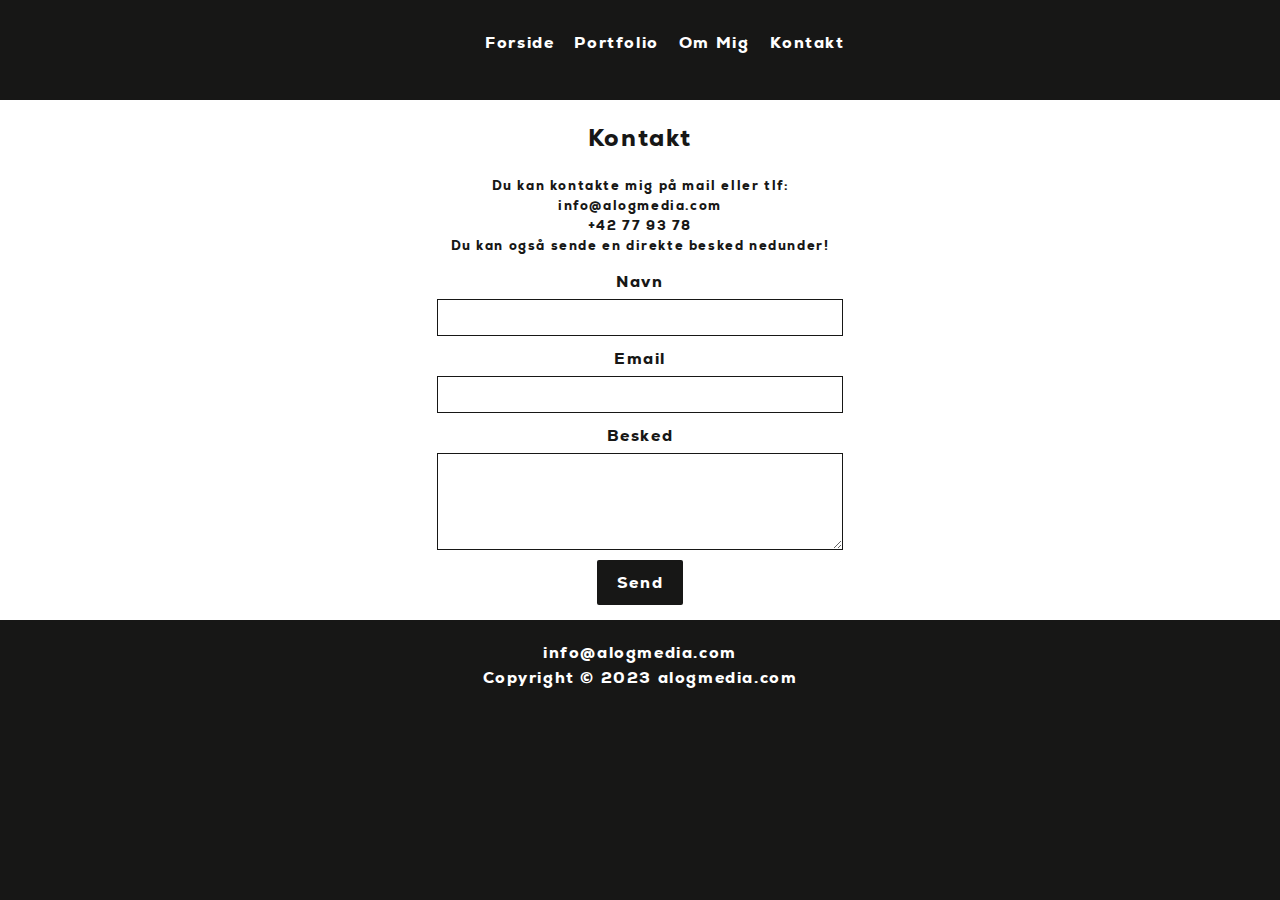
==== forbedring.html @ 963b135a "Forbedringer" ====
<!DOCTYPE html>
<html lang="da" dir="ltr">
<head>	
	<meta charset="UTF-8">	
	<meta name="viewport" content="width=device-width, initial-scale=1.0">
    <title>Multimediedesigner med flair for detaljer | Kontakt mig nu!</title>
    <meta name="description" content="Kontakt en erfaren multimediedesigner for spændende projekter inden for webdesign, grafisk design og interaktive medier. Lad os skabe noget unikt sammen!">
	<link rel="stylesheet" href="forbedring.css">
</head>
<body>
  <header class="item1">
    <nav class="headmenu">
        <input type="checkbox" id="toggle" class="toggle-input">
        <label for="toggle" class="burger-menu">
            <span class="line"></span>
            <span class="line"></span>
            <span class="line"></span>
        </label>
        <ul class="burger-links">
            <li><a href="index.html">Forside</a></li>
            <li><a href="portfolio.html">Portfolio</a></li>
            <li><a href="om-mig.html">Om Mig</a></li>
            <li><a href="kontakt.html">Kontakt</a></li>
        </ul>
    </nav>
</header>
<main class="maincontent">
  <section class="content">
        <h2>Kontakt</h2>
        <p class="kontaktinfo">Du kan kontakte mig på mail eller tlf: 
            <br>info@alogmedia.com <br>
            +42 77 93 78 <br> Du kan også sende en direkte besked nedunder!</p>
        <form id="contact-form">
          <div class="form-group">
            <label for="name">Navn</label>
            <input type="text" id="name" name="name" required>
          </div>
          <div class="form-group">
            <label for="email">Email</label>
            <input type="email" id="email" name="email" required>
          </div>
          <div class="form-group">
            <label for="message">Besked</label>
            <textarea id="message" name="message" rows="5" required></textarea>
          </div>
          <button type="submit" class="send">Send</button>
        </form>
  </section>
</main>
<footer>
  <div class="footer-content">
    info@alogmedia.com <br>Copyright &copy; 2023 alogmedia.com</p>
  </div>
</footer>
  </body>
</html>
---- forbedring.css ----
@font-face  {
  font-family:'nexah'; 
  src: url(fonts/NexaHeavy.ttf);
}

body {
  padding: 0;
  margin: 0;
  display: grid;
  grid-template-columns: repeat(6, 1fr);
  grid-auto-rows: auto auto auto;
  grid-template-areas:
  'header'
  'main'
  'footer';
  background-color: #171716;
  font-family: nexah;
  text-align: center;
  display: flex;
  flex-direction: column;
  letter-spacing: 0.1em;
}



header.item1 {
  grid-area: header;
  width:100%;
  height: 100px;
}

nav.headmenu {
  justify-content: flex-start;
  align-items: center;
  position: relative;
  margin-left: 50px;
}

nav.headmenu ul {
  list-style: none;
  margin: 0;
  padding: 0;
  display: flex;
  align-items: center;
}

nav.headmenu li {
  margin: 10px;
  margin-top:30px
}

nav.headmenu a {
  text-decoration: none;
  color: #FFFFFF;
  font-weight: bold;
  font-size: 16px;
  font-family: nexah;
}

.burger-menu {
  display: none;
  cursor: pointer;
  position: relative;
  z-index: 1;
}

.line {
  display: block;
  width: 25px;
  height: 3px;
  background-color: #FFFFFF;
  margin-bottom: 5px;
}

.toggle-input {
  display: none;
}

.toggle-input:checked ~ .burger-links {
  display: block;
}

.burger-links {
  display: none;
  justify-content: center;
}

@media (max-width: 700px) {
  nav.headmenu {
      align-items: flex-start;
      background-color: #171716;
      width:200px;
      margin-left:10px;
  }

  nav.headmenu ul {
      display: none;
  }

  .burger-menu {
      display: block;
      margin-top: 20px;
      margin-left: 20px;
  }
}

main .forside {
  grid-area: main;
  background-color: #171716;
}

.maincontent {
  grid-area: main;
  background-color: #FFF;
  color: #171716;
}

.portfolioimg {
  width: 40%;
}

.mig {
  width:25%;
} /*Forbedring */

.projects h2 {
  margin-bottom: 20px;
}

.grid {
  display: grid;
  grid-template-columns: repeat(auto-fit, minmax(500px, 1fr)); 
  max-width: 1100px; 
  margin: 0 auto;
}

.column {
  position: relative;
  display: flex;
}

.column h3 {
  position: absolute;
  bottom: 10px;
  left: 10px;
  color: #fff;
  margin:0;
  font-size: 20px;
  z-index: 1;
}

.column img {
  width: 100%;
  height: auto;
}

.column .overlay {
  position: absolute;
  top: 0;
  left: 0;
  width: 100%;
  height: 100%;
  background-color: rgba(0, 0, 0, 0.8);
  opacity: 1;
  transition: opacity 0.3s ease;
}

.column:hover .overlay {
  opacity: 0;
}

.form-group {
  display: flex;
  flex-direction: column;
  align-items: center;
  margin-bottom: 10px;
}

.kontaktinfo {
  font-size: 13px;
}


input[type="text"],
input[type="email"],
textarea {
width: 30%;
padding: 10px;
border: 1px solid #171716;
}

input[type="text"]:focus,
input[type="email"]:focus,
textarea:focus {
outline: none;
border-color: #3498db;
}

.send {
  margin-bottom: 15px;
  background-color:#171716;
  color: #FFF;
  font-family: nexah;
  letter-spacing: 0.1em;
  padding: 10px 20px;
  font-size: 16px;
  border: none;
  border-radius: 2px;
  cursor: pointer;
}
    
button:hover {
  background-color: #FFF;
  color:#171716;
  border: 1px solid #171716;
  border-color: #171716;
}

label {
  margin-bottom: 5px;
}

@media (max-width: 1000px) {
  .column .overlay {
      opacity: 0;
  }
  .column h3 {
      color: #171716;
  }
}


footer {
  left: 0;
  bottom: 0;
  width: 100%;
  height: 100px;
  color: #ffffff;
  font-size: 16px;
  padding: 20px 0; 
  justify-content: center;
}
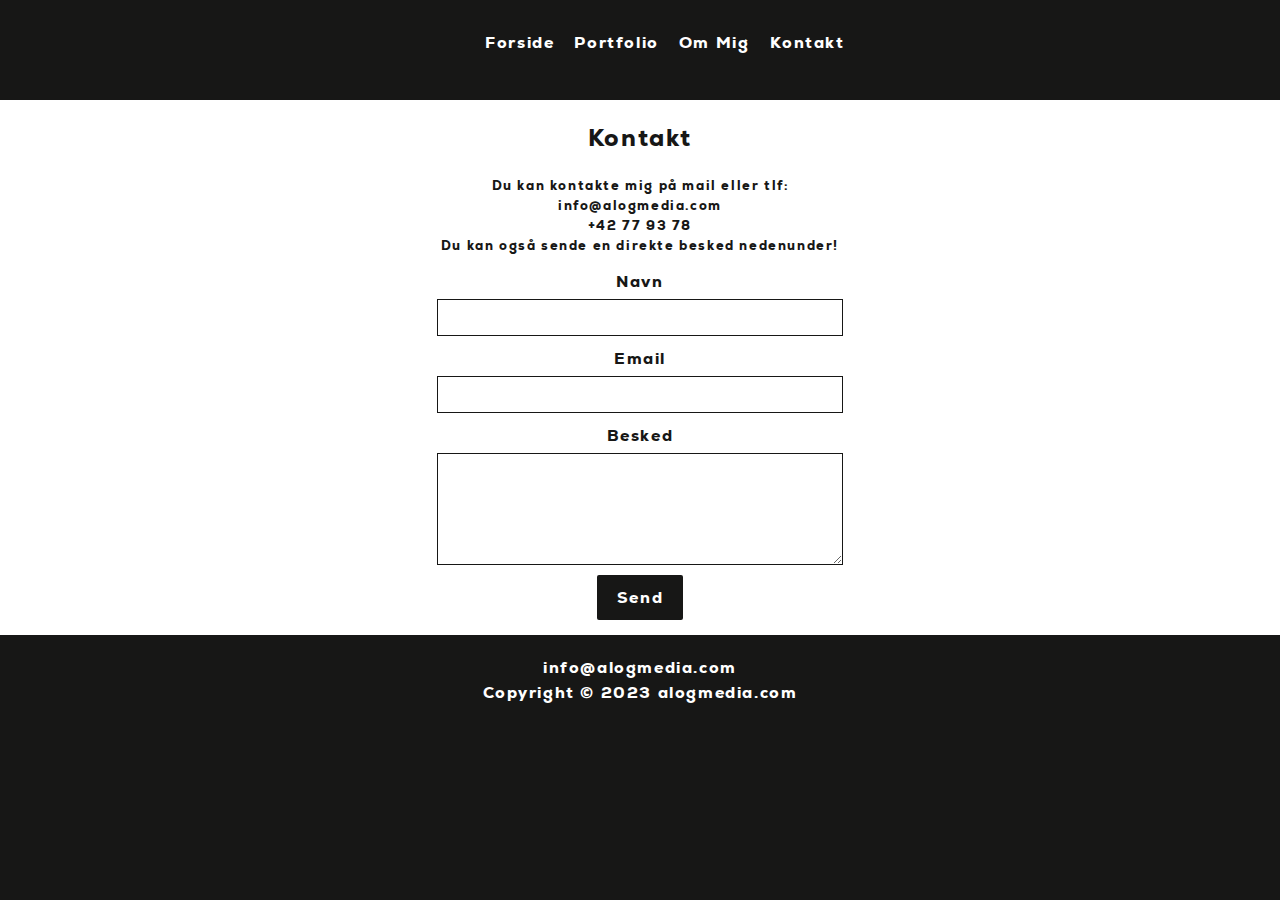
==== commit 25bf143b: "Forbedringer" ====
--- a/forbedring.html
+++ b/forbedring.html
@@ -29,19 +29,19 @@
         <h2>Kontakt</h2>
         <p class="kontaktinfo">Du kan kontakte mig på mail eller tlf: 
             <br>info@alogmedia.com <br>
-            +42 77 93 78 <br> Du kan også sende en direkte besked nedunder!</p>
-        <form id="contact-form">
-          <div class="form-group">
+            +42 77 93 78 <br> Du kan også sende en direkte besked nedenunder!</p>
+        <form id="kontaktformular">
+          <div class="formgruppe">
             <label for="name">Navn</label>
             <input type="text" id="name" name="name" required>
           </div>
-          <div class="form-group">
+          <div class="formgruppe">
             <label for="email">Email</label>
             <input type="email" id="email" name="email" required>
           </div>
-          <div class="form-group">
-            <label for="message">Besked</label>
-            <textarea id="message" name="message" rows="5" required></textarea>
+          <div class="formgruppe">
+            <label for="besked">Besked</label>
+            <textarea id="besked" name="besked" rows="6" required></textarea>
           </div>
           <button type="submit" class="send">Send</button>
         </form>
--- a/forbedring.css
+++ b/forbedring.css
@@ -169,7 +169,7 @@
   opacity: 0;
 }
 
-.form-group {
+.formgruppe {
   display: flex;
   flex-direction: column;
   align-items: center;
@@ -209,7 +209,7 @@
   cursor: pointer;
 }
     
-button:hover {
+.send:hover {
   background-color: #FFF;
   color:#171716;
   border: 1px solid #171716;
